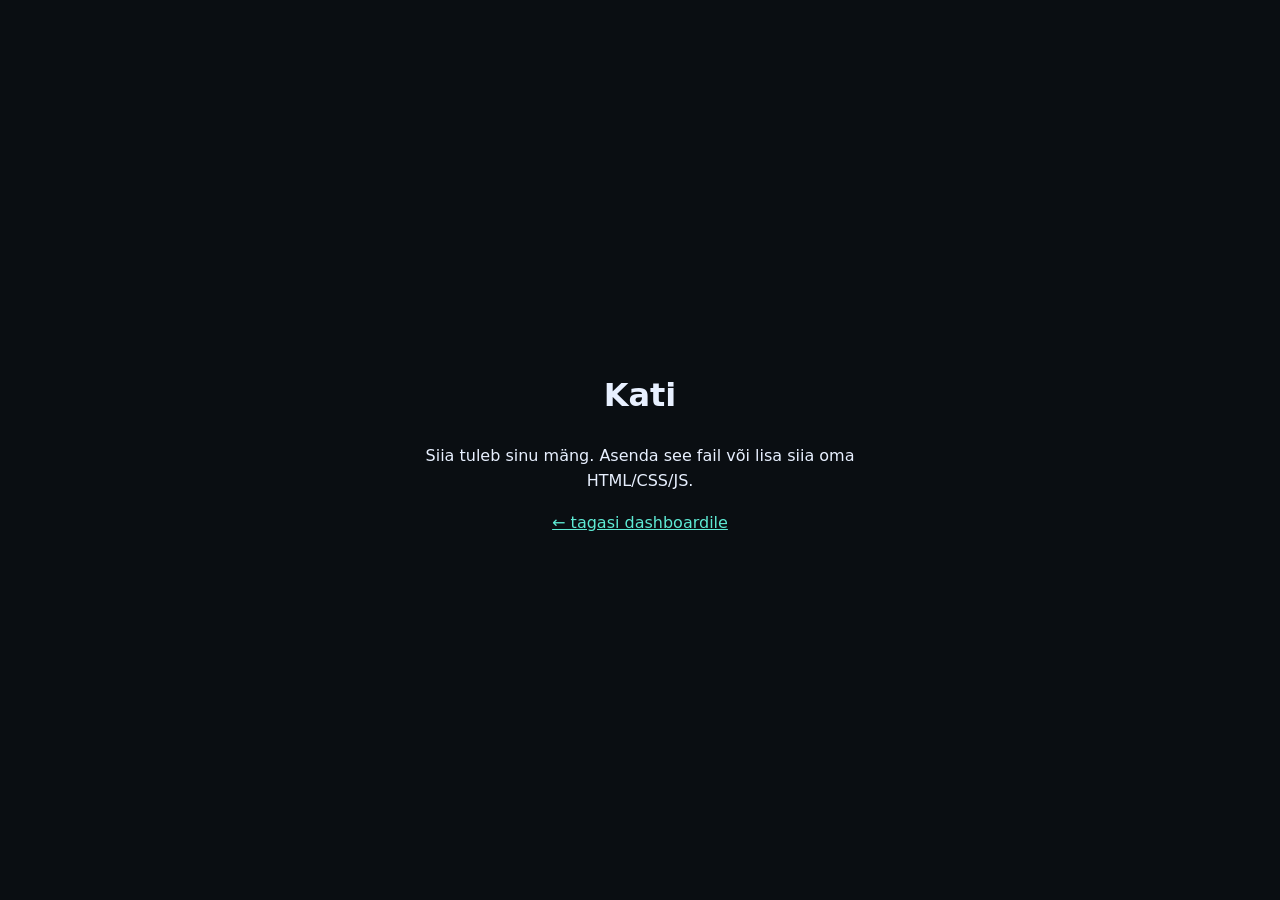
==== games/kati/index.html @ 742f14b2 "first commit" ====
<!DOCTYPE html>
<html lang="et">
<head>
  <meta charset="UTF-8" />
  <meta name="viewport" content="width=device-width, initial-scale=1" />
  <title>Kati — mäng</title>
  <style>
    * { box-sizing: border-box; }
    body { margin: 0; min-height: 100vh; font-family: system-ui, sans-serif; background: #0a0e12; color: #e8f0ff; display: grid; place-items: center; padding: 1.5rem; }
    a { color: #5eead4; }
    .box { text-align: center; max-width: 28rem; line-height: 1.6; }
  </style>
</head>
<body>
  <div class="box">
    <h1>Kati</h1>
    <p>Siia tuleb sinu mäng. Asenda see fail või lisa siia oma HTML/CSS/JS.</p>
    <p><a href="../../index.html">← tagasi dashboardile</a></p>
  </div>
</body>
</html>
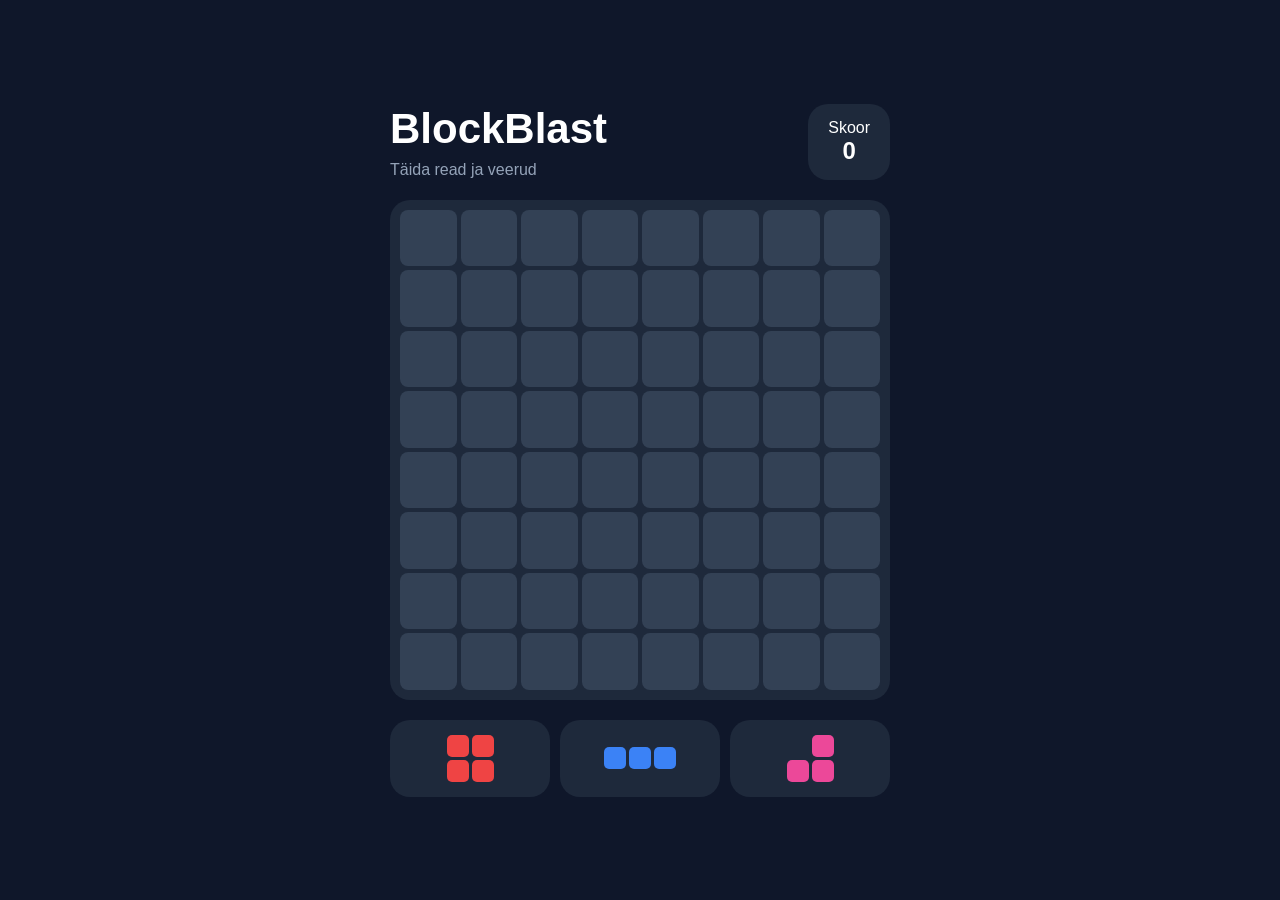
==== commit 9d9a9713: "kati mäng" ====
--- a/games/kati/index.html
+++ b/games/kati/index.html
@@ -2,20 +2,370 @@
 <html lang="et">
 <head>
   <meta charset="UTF-8" />
-  <meta name="viewport" content="width=device-width, initial-scale=1" />
-  <title>Kati — mäng</title>
+  <meta name="viewport" content="width=device-width, initial-scale=1.0" />
+  <title>BlockBlast</title>
+
   <style>
-    * { box-sizing: border-box; }
-    body { margin: 0; min-height: 100vh; font-family: system-ui, sans-serif; background: #0a0e12; color: #e8f0ff; display: grid; place-items: center; padding: 1.5rem; }
-    a { color: #5eead4; }
-    .box { text-align: center; max-width: 28rem; line-height: 1.6; }
+    * {
+      box-sizing: border-box;
+      margin: 0;
+      padding: 0;
+      font-family: Arial, sans-serif;
+    }
+
+    body {
+      background: #0f172a;
+      color: white;
+      display: flex;
+      justify-content: center;
+      align-items: center;
+      min-height: 100vh;
+      padding: 20px;
+    }
+
+    .game {
+      width: 100%;
+      max-width: 500px;
+    }
+
+    .top {
+      display: flex;
+      justify-content: space-between;
+      align-items: center;
+      margin-bottom: 20px;
+    }
+
+    .score {
+      background: #1e293b;
+      padding: 15px 20px;
+      border-radius: 20px;
+      text-align: center;
+    }
+
+    .board {
+      display: grid;
+      grid-template-columns: repeat(8, 1fr);
+      gap: 4px;
+      background: #1e293b;
+      padding: 10px;
+      border-radius: 20px;
+    }
+
+    .cell {
+      aspect-ratio: 1;
+      background: #334155;
+      border-radius: 8px;
+    }
+
+    .pieces {
+      margin-top: 20px;
+      display: flex;
+      justify-content: space-between;
+      gap: 10px;
+    }
+
+    .piece {
+      background: #1e293b;
+      padding: 15px;
+      border-radius: 20px;
+      cursor: grab;
+      flex: 1;
+      display: flex;
+      justify-content: center;
+      align-items: center;
+    }
+
+    .piece-grid {
+      display: grid;
+      gap: 3px;
+    }
+
+    .block {
+      width: 22px;
+      height: 22px;
+      border-radius: 5px;
+    }
+
+    .overlay {
+      position: fixed;
+      inset: 0;
+      background: rgba(0,0,0,0.7);
+      display: none;
+      justify-content: center;
+      align-items: center;
+    }
+
+    .popup {
+      background: #1e293b;
+      padding: 30px;
+      border-radius: 25px;
+      text-align: center;
+    }
+
+    button {
+      margin-top: 20px;
+      border: none;
+      background: #3b82f6;
+      color: white;
+      padding: 15px 25px;
+      border-radius: 15px;
+      font-size: 18px;
+      cursor: pointer;
+    }
+
+    h1 {
+      font-size: 42px;
+    }
+
+    .small {
+      color: #94a3b8;
+      margin-top: 8px;
+    }
   </style>
 </head>
 <body>
-  <div class="box">
-    <h1>Kati</h1>
-    <p>Siia tuleb sinu mäng. Asenda see fail või lisa siia oma HTML/CSS/JS.</p>
-    <p><a href="../../index.html">← tagasi dashboardile</a></p>
+
+<div class="game">
+  <div class="top">
+    <div>
+      <h1>BlockBlast</h1>
+      <div class="small">Täida read ja veerud</div>
+    </div>
+
+    <div class="score">
+      <div>Skoor</div>
+      <h2 id="score">0</h2>
+    </div>
   </div>
+
+  <div class="board" id="board"></div>
+
+  <div class="pieces" id="pieces"></div>
+</div>
+
+<div class="overlay" id="overlay">
+  <div class="popup">
+    <h1>Mäng läbi</h1>
+    <p class="small">Sinu tulemus</p>
+    <h2 id="finalScore">0</h2>
+    <button onclick="restartGame()">Mängi uuesti</button>
+  </div>
+</div>
+
+<script>
+  const GRID = 8;
+
+  const COLORS = [
+    '#ec4899',
+    '#3b82f6',
+    '#22c55e',
+    '#f59e0b',
+    '#a855f7',
+    '#ef4444'
+  ];
+
+  const SHAPES = [
+    [[1]],
+    [[1,1]],
+    [[1],[1]],
+    [[1,1],[1,1]],
+    [[1,1,1]],
+    [[1],[1],[1]],
+    [[1,1,1],[0,1,0]],
+    [[1,0],[1,1]],
+    [[0,1],[1,1]]
+  ];
+
+  let board = [];
+  let pieces = [];
+  let dragged = null;
+  let score = 0;
+
+  const boardEl = document.getElementById('board');
+  const piecesEl = document.getElementById('pieces');
+
+  function emptyBoard() {
+    return Array.from({ length: GRID }, () => Array(GRID).fill(null));
+  }
+
+  function randomPiece() {
+    return {
+      id: Math.random(),
+      shape: SHAPES[Math.floor(Math.random() * SHAPES.length)],
+      color: COLORS[Math.floor(Math.random() * COLORS.length)]
+    };
+  }
+
+  function drawBoard() {
+    boardEl.innerHTML = '';
+
+    for(let r=0;r<GRID;r++) {
+      for(let c=0;c<GRID;c++) {
+        const cell = document.createElement('div');
+        cell.className = 'cell';
+
+        if(board[r][c]) {
+          cell.style.background = board[r][c];
+        }
+
+        cell.addEventListener('dragover', e => e.preventDefault());
+
+        cell.addEventListener('drop', () => {
+          if(dragged) placePiece(dragged, r, c);
+        });
+
+        boardEl.appendChild(cell);
+      }
+    }
+  }
+
+  function drawPieces() {
+    piecesEl.innerHTML = '';
+
+    pieces.forEach(piece => {
+      const div = document.createElement('div');
+      div.className = 'piece';
+      div.draggable = true;
+
+      div.addEventListener('dragstart', () => {
+        dragged = piece;
+      });
+
+      const grid = document.createElement('div');
+      grid.className = 'piece-grid';
+      grid.style.gridTemplateColumns = `repeat(${piece.shape[0].length}, 22px)`;
+
+      piece.shape.forEach(row => {
+        row.forEach(cell => {
+          const block = document.createElement('div');
+          block.className = 'block';
+
+          if(cell) {
+            block.style.background = piece.color;
+          } else {
+            block.style.opacity = 0;
+          }
+
+          grid.appendChild(block);
+        });
+      });
+
+      div.appendChild(grid);
+      piecesEl.appendChild(div);
+    });
+  }
+
+  function canPlace(piece,row,col) {
+    for(let r=0;r<piece.shape.length;r++) {
+      for(let c=0;c<piece.shape[r].length;c++) {
+        if(piece.shape[r][c]) {
+          let rr = row+r;
+          let cc = col+c;
+
+          if(rr >= GRID || cc >= GRID || board[rr][cc]) {
+            return false;
+          }
+        }
+      }
+    }
+
+    return true;
+  }
+
+  function placePiece(piece,row,col) {
+    if(!canPlace(piece,row,col)) return;
+
+    for(let r=0;r<piece.shape.length;r++) {
+      for(let c=0;c<piece.shape[r].length;c++) {
+        if(piece.shape[r][c]) {
+          board[row+r][col+c] = piece.color;
+        }
+      }
+    }
+
+    clearLines();
+
+    pieces = pieces.filter(p => p.id !== piece.id);
+
+    if(pieces.length === 0) {
+      pieces = [randomPiece(), randomPiece(), randomPiece()];
+    }
+
+    drawBoard();
+    drawPieces();
+
+    if(isGameOver()) {
+      document.getElementById('overlay').style.display = 'flex';
+      document.getElementById('finalScore').innerText = score;
+    }
+  }
+
+  function clearLines() {
+    let cleared = 0;
+
+    for(let r=0;r<GRID;r++) {
+      if(board[r].every(Boolean)) {
+        board[r] = Array(GRID).fill(null);
+        cleared++;
+      }
+    }
+
+    for(let c=0;c<GRID;c++) {
+      let full = true;
+
+      for(let r=0;r<GRID;r++) {
+        if(!board[r][c]) {
+          full = false;
+        }
+      }
+
+      if(full) {
+        for(let r=0;r<GRID;r++) {
+          board[r][c] = null;
+        }
+
+        cleared++;
+      }
+    }
+
+    if(cleared > 0) {
+      score += cleared * 100;
+      document.getElementById('score').innerText = score;
+    }
+  }
+
+  function isGameOver() {
+    for(let piece of pieces) {
+      for(let r=0;r<GRID;r++) {
+        for(let c=0;c<GRID;c++) {
+          if(canPlace(piece,r,c)) {
+            return false;
+          }
+        }
+      }
+    }
+
+    return true;
+  }
+
+  function restartGame() {
+    document.getElementById('overlay').style.display = 'none';
+    startGame();
+  }
+
+  function startGame() {
+    board = emptyBoard();
+    pieces = [randomPiece(), randomPiece(), randomPiece()];
+    score = 0;
+
+    document.getElementById('score').innerText = score;
+
+    drawBoard();
+    drawPieces();
+  }
+
+  startGame();
+</script>
+
 </body>
-</html>+</html>
